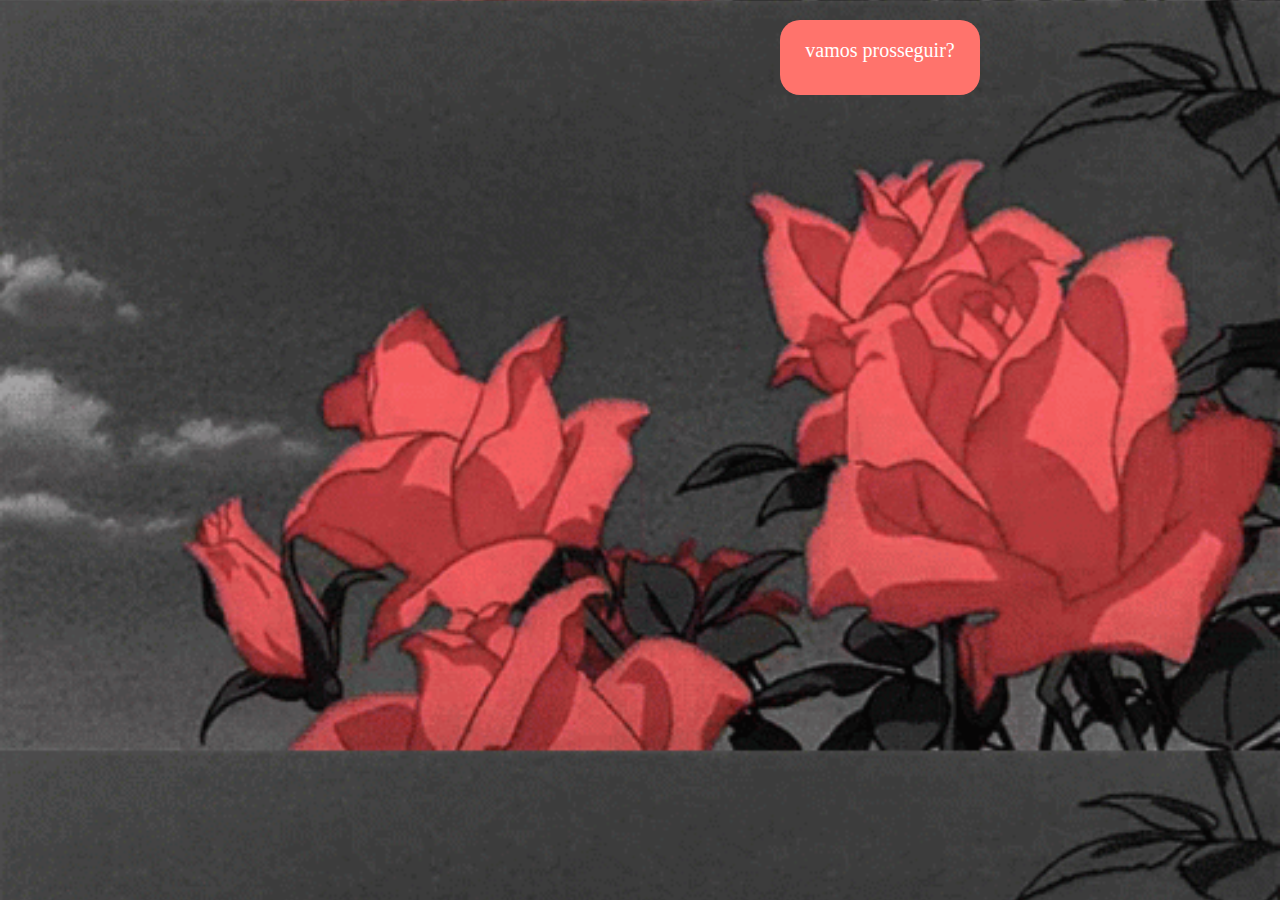
==== index.html @ 886dc5f9 "Rename ProjetoSite.html to index.html" ====
<!DOCTYPE html>
<html lang="pt-BR">
<head>
    <meta charset="UTF-8">
    <meta http-equiv="X-UA-Compatible" content="IE=edge">
    <meta name="viewport" content="width=device-width, initial-scale=1.0">
    <title>meu espaço com o mundo</title>
    <link rel="stylesheet" href="stylePart.css">
    <link rel="preconnect" href="https://fonts.googleapis.com">
</head>
<body>
<div id = "começo" onclick ="interagir()" onmouseout="saiu()">
vamos prosseguir?
</div>
<div class="gif-container" id = "fundo"></div>
<script>
alert("bem vindo ao meu pequeno espaço");
var SouN = confirm ("vc quer me dar seu nome?")
if(SouN == true)
{
    var nome = prompt("qual é seu nome?"); 
    document.createTextNode(`bem vindo ${nome}`);
}else
{
    alert('entao vamos continuar assim mesmo')
}

    //variaveis
var btn = document.querySelector(`div#começo`)

function interagir(){
btn.innerText = 'clicou' 
btn.style.background = '#000000';

}

function saiu()
{
    btn.innerText = `vamos prosseguir?`;
    btn.style.background = 'rgb(255 115 108)';
}
</script>
</body>
</html>
<!--creditos
image de fundo = https://br.pinterest.com/pin/792633603153764290/





-->
---- stylePart.css ----
@import url('https://fonts.googleapis.com/css2?family=Open+Sans&display=swap');

div#começo
{
    font-family: 'Open Sans', sans-serif;
    font:normal 20px Lato;
    color:#FFF;
    background: rgb(255 115 108);

    position: relative;
    left: 780px;
    top: 20px;

    height: 75px;
    width: 200px;
    line-height: 60px;
    text-align: center ;
    border-radius: 20px 20px 20px 20px ;
}

body {
    height: auto;
    width: auto;
    margin: 0%;
    background: url("bkg.gif");
    background-size: cover;
    background-repeat: cover;
    height: auto;
}
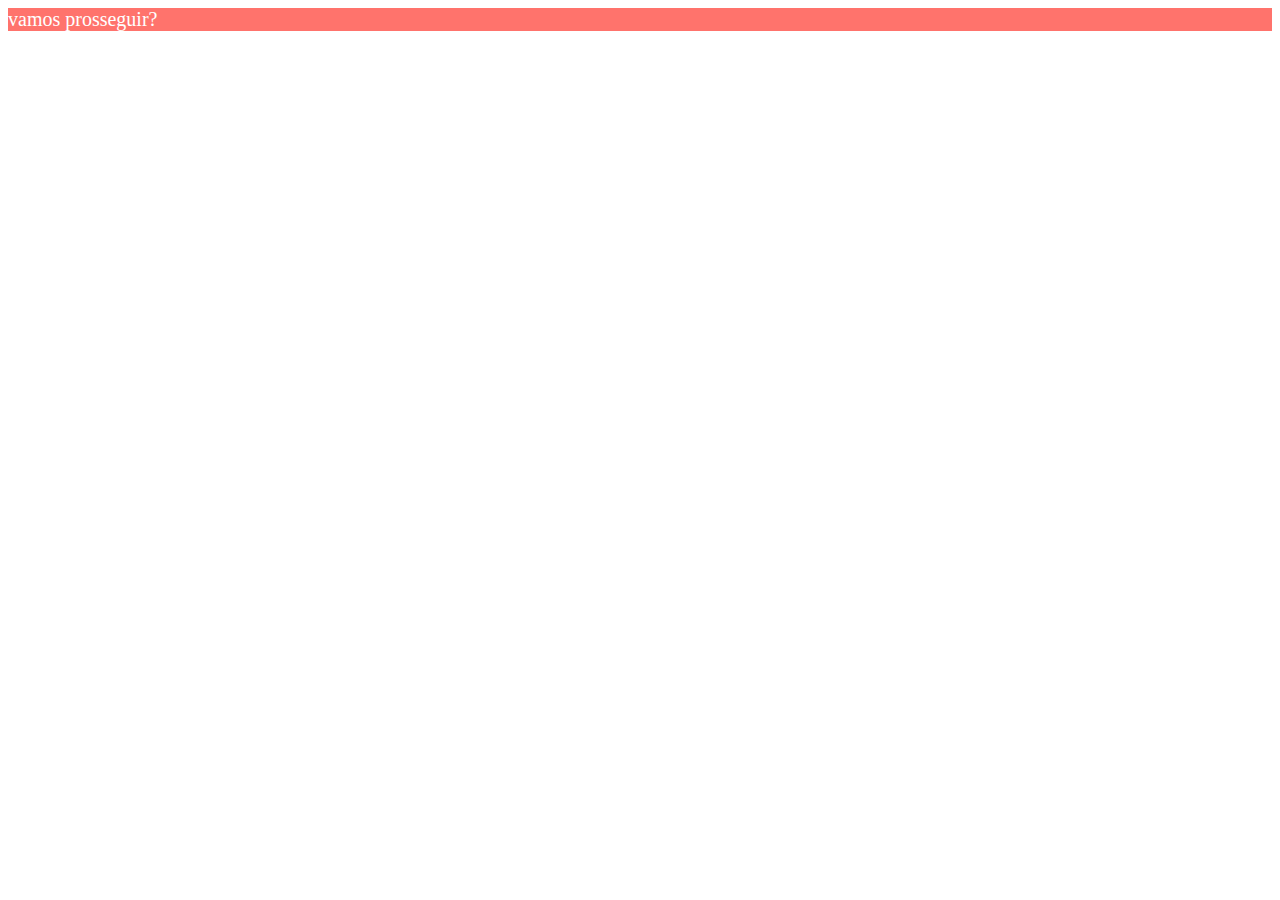
==== commit 01536782: "1" ====
--- a/index.html
+++ b/index.html
@@ -13,33 +13,7 @@
 vamos prosseguir?
 </div>
 <div class="gif-container" id = "fundo"></div>
-<script>
-alert("bem vindo ao meu pequeno espaço");
-var SouN = confirm ("vc quer me dar seu nome?")
-if(SouN == true)
-{
-    var nome = prompt("qual é seu nome?"); 
-    document.createTextNode(`bem vindo ${nome}`);
-}else
-{
-    alert('entao vamos continuar assim mesmo')
-}
-
-    //variaveis
-var btn = document.querySelector(`div#começo`)
-
-function interagir(){
-btn.innerText = 'clicou' 
-btn.style.background = '#000000';
-
-}
-
-function saiu()
-{
-    btn.innerText = `vamos prosseguir?`;
-    btn.style.background = 'rgb(255 115 108)';
-}
-</script>
+<script type="text/javascript" src="script.js"></script>
 </body>
 </html>
 <!--creditos
--- a/stylePart.css
+++ b/stylePart.css
@@ -7,23 +7,5 @@
     color:#FFF;
     background: rgb(255 115 108);
 
-    position: relative;
-    left: 780px;
-    top: 20px;
-
-    height: 75px;
-    width: 200px;
-    line-height: 60px;
-    text-align: center ;
-    border-radius: 20px 20px 20px 20px ;
-}
-
-body {
-    height: auto;
-    width: auto;
-    margin: 0%;
-    background: url("bkg.gif");
-    background-size: cover;
-    background-repeat: cover;
-    height: auto;
+    
 }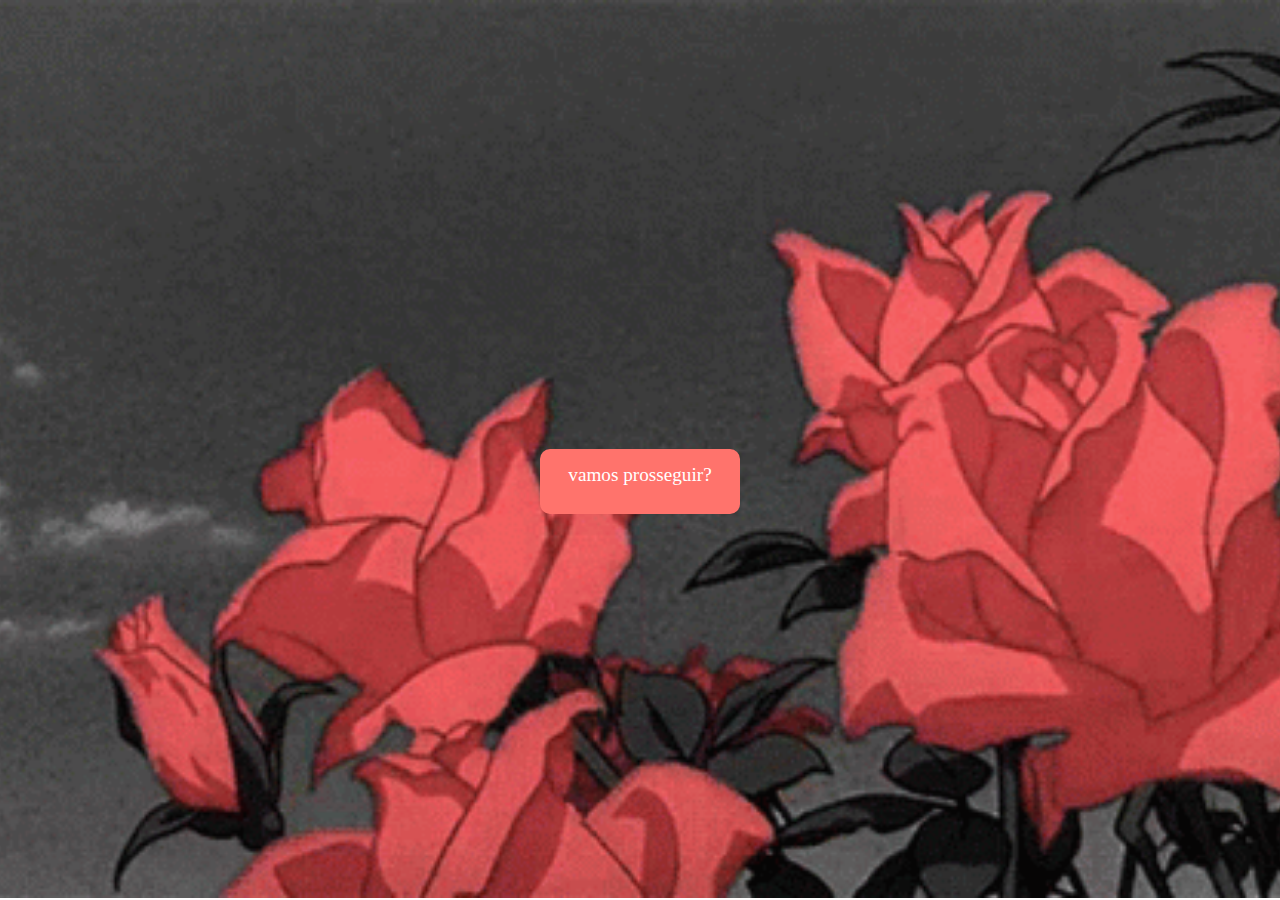
==== commit 7ffb0b9d: "comic soon" ====
--- a/index.html
+++ b/index.html
@@ -6,13 +6,13 @@
     <meta name="viewport" content="width=device-width, initial-scale=1.0">
     <title>meu espaço com o mundo</title>
     <link rel="stylesheet" href="stylePart.css">
-    <link rel="preconnect" href="https://fonts.googleapis.com">
 </head>
 <body>
-<div id = "começo" onclick ="interagir()" onmouseout="saiu()">
-vamos prosseguir?
+<div id = "começo">
+<a href="#">vamos prosseguir?</a>
+<p>em breve tera algum conteudo aqui</p>
 </div>
-<div class="gif-container" id = "fundo"></div>
+
 <script type="text/javascript" src="script.js"></script>
 </body>
 </html>
--- a/stylePart.css
+++ b/stylePart.css
@@ -2,10 +2,37 @@
 
 div#começo
 {
-    font-family: 'Open Sans', sans-serif;
-    font:normal 20px Lato;
-    color:#FFF;
+    padding-top: 15px;
+    text-align: center;
     background: rgb(255 115 108);
+    font-size: 1.2em;
 
-    
+    width: 200px;
+    height: 50px;
+    border-radius: 10px;
+
+    position: relative;
+    top: 50%;
+    margin: auto;
+}
+body{
+    height: 98vh;
+    background-image: url('bkg.gif');
+    background-position: center center;
+    background-size: cover;
+    background-repeat: no-repeat;
+}
+a{
+    text-decoration: none;
+    font-family: cursive;
+    color: #fff;
+}
+div > p{
+    color: #fff;
+    font-size: 1em;
+    display: none;
+}
+div:hover > p{
+transition-duration: 1s;
+display: inline-block;
 }